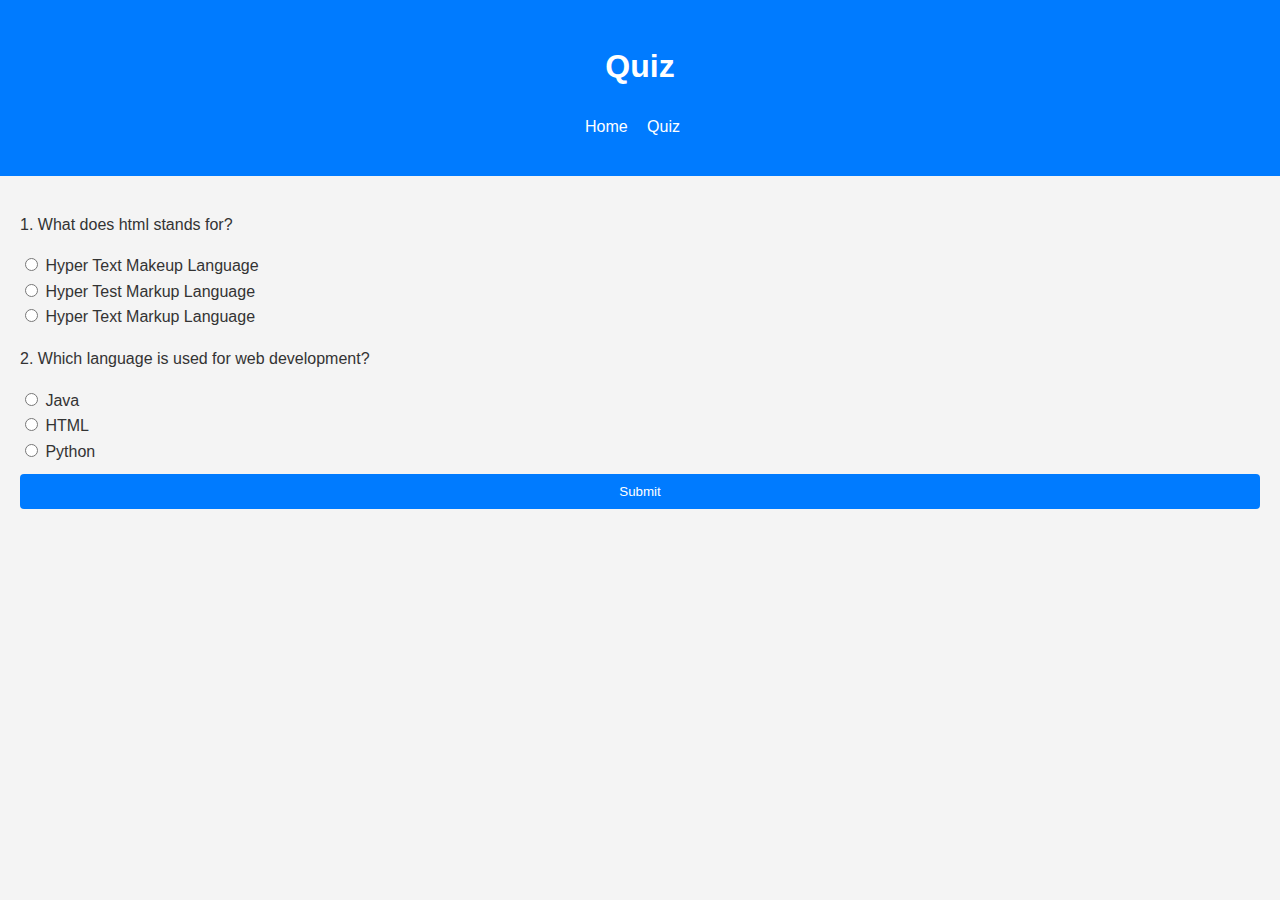
==== quiz.html @ b4de286b "Add files via upload" ====
<!DOCTYPE html>
<html lang="en">
<head>
    <meta charset="UTF-8">
    <meta name="viewport" content="width=device-width, initial-scale=1.0">
    <title>Quiz</title>
    <link rel="stylesheet" href="styles.css">
</head>
<body>
    <header>
        <h1>Quiz</h1>
        <nav>
            <ul>
                <li><a href="index.html">Home</a></li>
                <li><a href="quiz.html">Quiz</a></li>
            </ul>
        </nav>
    </header>
    <main>
        <form id="quiz-form">
            <div class="question">
                <p>1. What does html stands for?</p>
                <input type="radio" name="q1" value="a"> Hyper Text Makeup Language<br>
                <input type="radio" name="q1" value="b"> Hyper Test Markup Language<br>
                <input type="radio" name="q1" value="c"> Hyper Text Markup Language<br>
            </div>
            <div class="question">
                <p>2. Which language is used for web development?</p>
                <input type="radio" name="q2" value="a"> Java<br>
                <input type="radio" name="q2" value="b"> HTML<br>
                <input type="radio" name="q2" value="c"> Python<br>
            </div>
            <button type="submit">Submit</button>
        </form>
        <div id="results"></div>
    </main>
    <script src="script.js"></script>
</body>
</html>
---- styles.css ----
body {
    font-family: Arial, sans-serif;
    margin: 0;
    padding: 0;
    line-height: 1.6;
    background-color: #f4f4f4;
    color: #333;
}
.profile-image {
    width: 100px;
    height: 100px;
    border-radius: 50%;
    object-fit: cover;
    border: 2px solid #007bff;
}
header {
    background-color: #007bff;
    color: white;
    padding: 20px;
    text-align: center;
}

nav ul {
    list-style-type: none;
    padding: 0;
}

nav ul li {
    display: inline;
    margin-right: 15px;
}

nav ul li a {
    color: white;
    text-decoration: none;
}

main {
    padding: 20px;
}

section {
    margin-bottom: 40px;
}

h2 {
    color: #007bff;
}

footer {
    background-color: #333;
    color: white;
    text-align: center;
    padding: 10px;
    position: relative;
    bottom: 0;
    width: 100%;
}

form {
    display: flex;
    flex-direction: column;
}

form label {
    margin-top: 10px;
}

form input, form textarea {
    padding: 8px;
    margin-top: 5px;
    border: 1px solid #ccc;
    border-radius: 4px;
}

form button {
    margin-top: 10px;
    padding: 10px;
    background-color: #007bff;
    color: white;
    border: none;
    border-radius: 4px;
    cursor: pointer;
}

form button:hover {
    background-color: #0056b3;
}
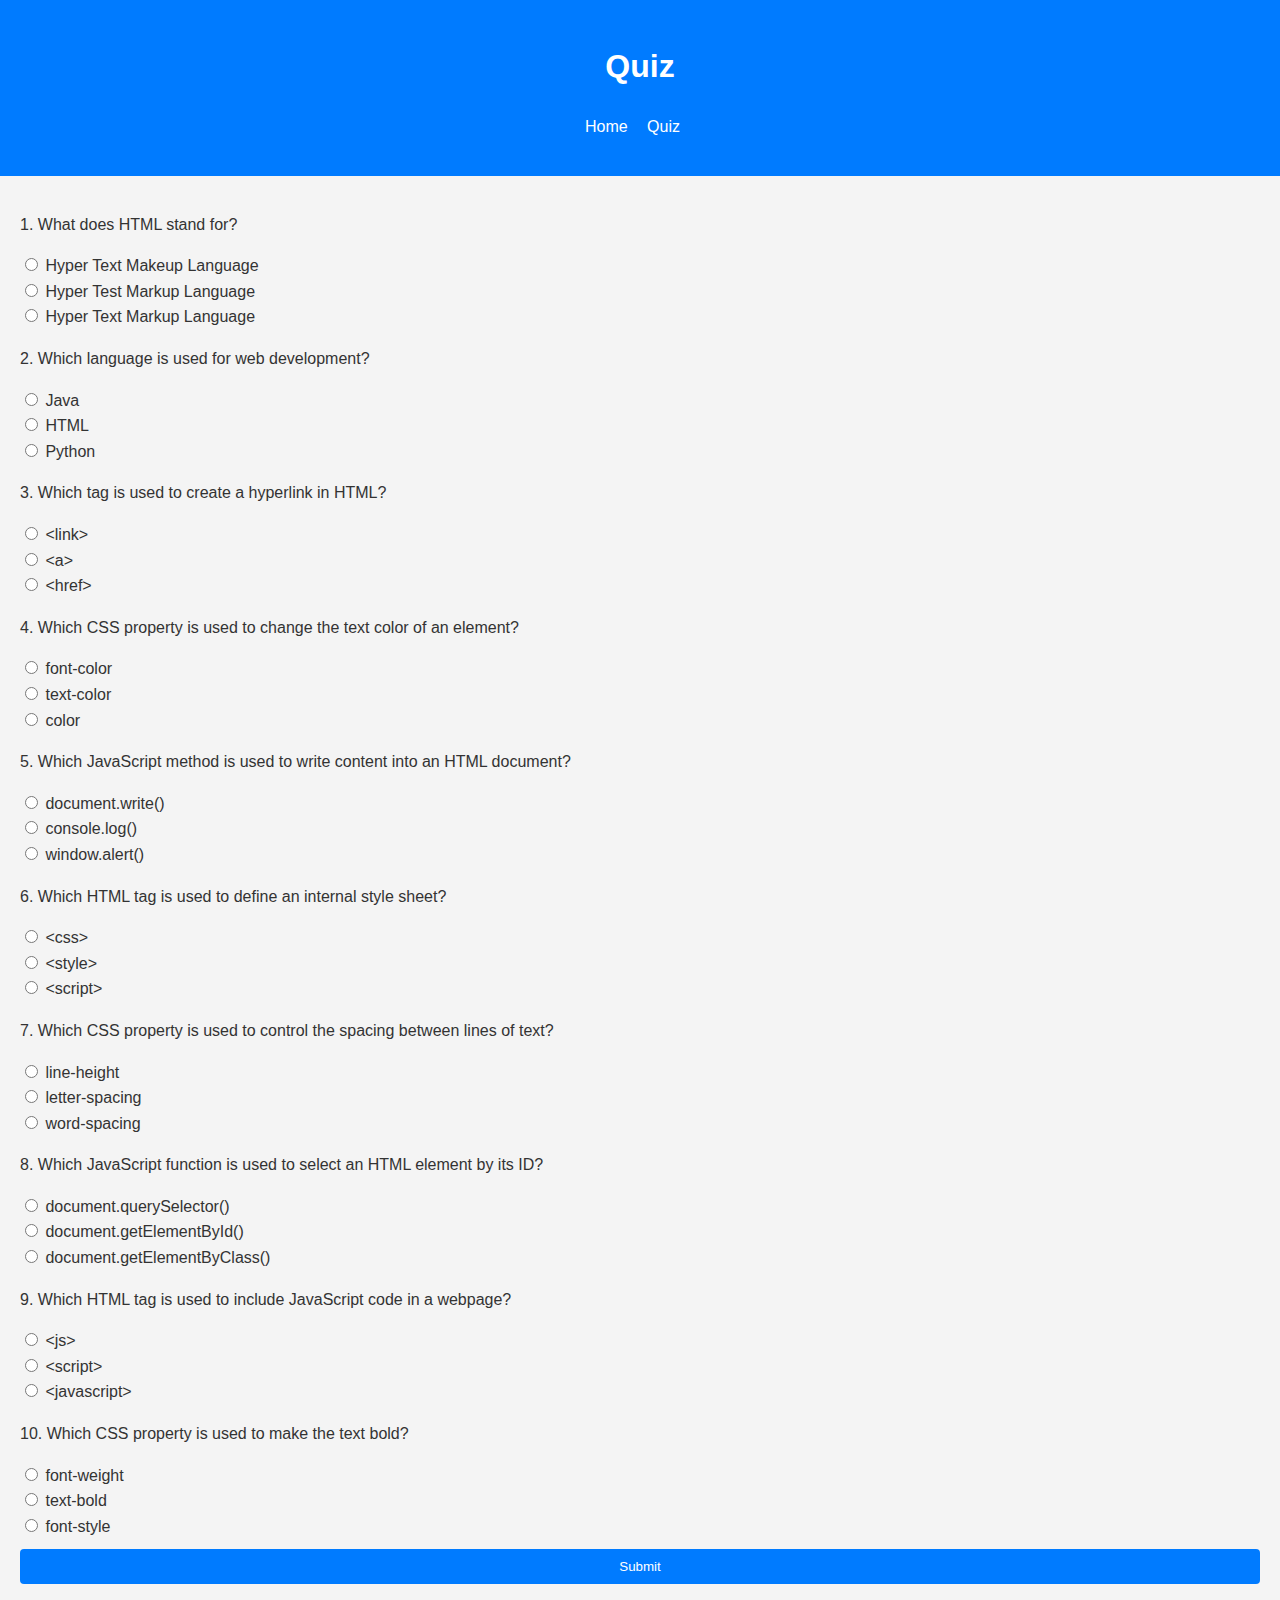
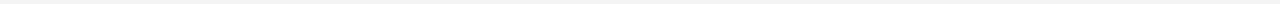
==== commit d1d327d9: "Update quiz.html" ====
--- a/quiz.html
+++ b/quiz.html
@@ -19,7 +19,7 @@
     <main>
         <form id="quiz-form">
             <div class="question">
-                <p>1. What does html stands for?</p>
+                <p>1. What does HTML stand for?</p>
                 <input type="radio" name="q1" value="a"> Hyper Text Makeup Language<br>
                 <input type="radio" name="q1" value="b"> Hyper Test Markup Language<br>
                 <input type="radio" name="q1" value="c"> Hyper Text Markup Language<br>
@@ -30,10 +30,58 @@
                 <input type="radio" name="q2" value="b"> HTML<br>
                 <input type="radio" name="q2" value="c"> Python<br>
             </div>
+            <div class="question">
+                <p>3. Which tag is used to create a hyperlink in HTML?</p>
+                <input type="radio" name="q3" value="a"> &lt;link&gt;<br>
+                <input type="radio" name="q3" value="b"> &lt;a&gt;<br>
+                <input type="radio" name="q3" value="c"> &lt;href&gt;<br>
+            </div>
+            <div class="question">
+                <p>4. Which CSS property is used to change the text color of an element?</p>
+                <input type="radio" name="q4" value="a"> font-color<br>
+                <input type="radio" name="q4" value="b"> text-color<br>
+                <input type="radio" name="q4" value="c"> color<br>
+            </div>
+            <div class="question">
+                <p>5. Which JavaScript method is used to write content into an HTML document?</p>
+                <input type="radio" name="q5" value="a"> document.write()<br>
+                <input type="radio" name="q5" value="b"> console.log()<br>
+                <input type="radio" name="q5" value="c"> window.alert()<br>
+            </div>
+            <div class="question">
+                <p>6. Which HTML tag is used to define an internal style sheet?</p>
+                <input type="radio" name="q6" value="a"> &lt;css&gt;<br>
+                <input type="radio" name="q6" value="b"> &lt;style&gt;<br>
+                <input type="radio" name="q6" value="c"> &lt;script&gt;<br>
+            </div>
+            <div class="question">
+                <p>7. Which CSS property is used to control the spacing between lines of text?</p>
+                <input type="radio" name="q7" value="a"> line-height<br>
+                <input type="radio" name="q7" value="b"> letter-spacing<br>
+                <input type="radio" name="q7" value="c"> word-spacing<br>
+            </div>
+            <div class="question">
+                <p>8. Which JavaScript function is used to select an HTML element by its ID?</p>
+                <input type="radio" name="q8" value="a"> document.querySelector()<br>
+                <input type="radio" name="q8" value="b"> document.getElementById()<br>
+                <input type="radio" name="q8" value="c"> document.getElementByClass()<br>
+            </div>
+            <div class="question">
+                <p>9. Which HTML tag is used to include JavaScript code in a webpage?</p>
+                <input type="radio" name="q9" value="a"> &lt;js&gt;<br>
+                <input type="radio" name="q9" value="b"> &lt;script&gt;<br>
+                <input type="radio" name="q9" value="c"> &lt;javascript&gt;<br>
+            </div>
+            <div class="question">
+                <p>10. Which CSS property is used to make the text bold?</p>
+                <input type="radio" name="q10" value="a"> font-weight<br>
+                <input type="radio" name="q10" value="b"> text-bold<br>
+                <input type="radio" name="q10" value="c"> font-style<br>
+            </div>
             <button type="submit">Submit</button>
         </form>
         <div id="results"></div>
     </main>
     <script src="script.js"></script>
 </body>
-</html>+</html>
